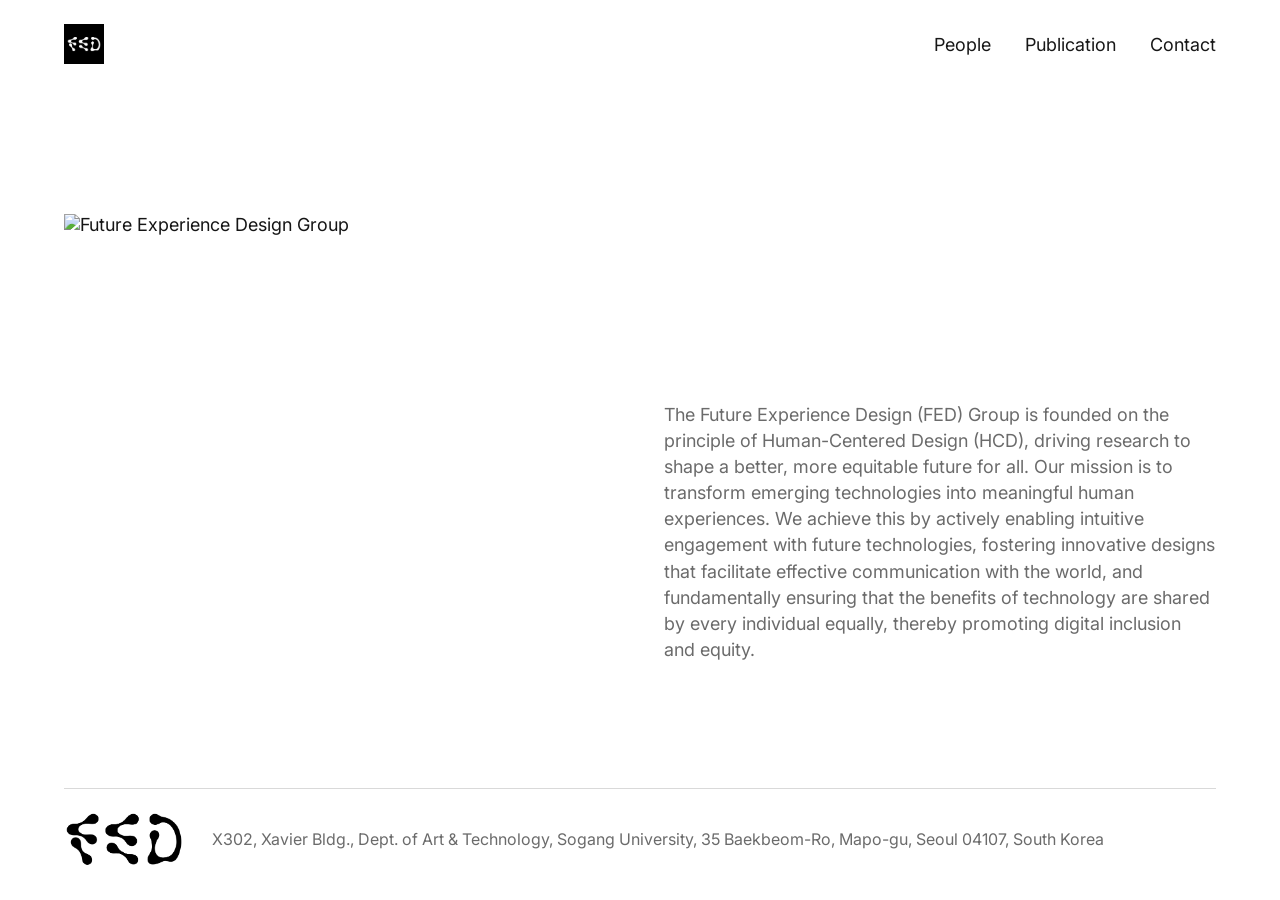
==== index.html @ fdd051d6 "Switch to logo1/logo2 and remove boxed layout" ====
<!DOCTYPE html>
<html lang="en">
  <head>
    <meta charset="UTF-8" />
    <meta name="viewport" content="width=device-width, initial-scale=1.0" />
    <title>FED Group | Home</title>
    <meta
      name="description"
      content="Future Experience Design Group homepage."
    />
    <link
      rel="stylesheet"
      href="https://fonts.googleapis.com/css2?family=Inter:wght@400;500;600&display=swap"
    />
    <link rel="stylesheet" href="./styles.css" />
  </head>
  <body>
    <div class="page-shell">
      <header class="site-header">
        <img
          class="logo-mark"
          src="./assets/logo1.png"
          alt="FED group symbol"
        />
        <nav class="nav">
          <a href="./people.html">People</a>
          <a href="./publications.html">Publication</a>
          <a href="./contact.html">Contact</a>
        </nav>
      </header>

      <main class="home-main">
        <section class="hero">
          <div class="hero-left">
            <img
              class="hero-wordmark"
              src="./assets/fed_wordmark.png"
              alt="Future Experience Design Group"
            />
          </div>
          <div class="hero-right">
            <p>
              The Future Experience Design (FED) Group is founded on the
              principle of Human-Centered Design (HCD), driving research to
              shape a better, more equitable future for all. Our mission is to
              transform emerging technologies into meaningful human experiences.
              We achieve this by actively enabling intuitive engagement with
              future technologies, fostering innovative designs that facilitate
              effective communication with the world, and fundamentally ensuring
              that the benefits of technology are shared by every individual
              equally, thereby promoting digital inclusion and equity.
            </p>
          </div>
        </section>
      </main>

      <footer class="site-footer">
        <img
          class="footer-icons"
          src="./assets/logo2.png"
          alt="FED symbols"
        />
        <p class="footer-text">
          X302, Xavier Bldg., Dept. of Art &amp; Technology, Sogang University,
          35 Baekbeom-Ro, Mapo-gu, Seoul 04107, South Korea
        </p>
      </footer>
    </div>
  </body>
</html>
---- styles.css ----
:root {
  --bg: #ffffff;
  --panel: #ffffff;
  --ink: #151515;
  --muted: #6b6b6b;
  --line: #d9d9d9;
}

* {
  box-sizing: border-box;
}

body {
  margin: 0;
  min-height: 100vh;
  font-family: "Inter", "Noto Sans KR", sans-serif;
  font-size: 18px;
  color: var(--ink);
  background: var(--bg);
}

a {
  text-decoration: none;
  color: inherit;
}

.page-shell {
  width: 100%;
  max-width: 1200px;
  margin: 0 auto;
  background: var(--panel);
  border: 0;
  border-radius: 0;
  padding: 24px 24px 16px;
}

.site-header {
  display: flex;
  align-items: center;
  justify-content: space-between;
}

.logo-mark {
  width: 40px;
  height: 40px;
  object-fit: contain;
}

.nav {
  display: flex;
  gap: 34px;
}

.nav a {
  font-size: 18px;
  color: #171717;
}

.nav a:hover {
  text-decoration: underline;
  text-underline-offset: 3px;
}

.home-main {
  min-height: 680px;
}

.hero {
  padding-top: 150px;
  display: grid;
  grid-template-columns: 1fr 1fr;
  gap: 48px;
  align-items: start;
}

.hero-title {
  margin: 0;
  max-width: 410px;
  font-size: clamp(56px, 6vw, 90px);
  line-height: 0.93;
  letter-spacing: -0.02em;
  font-weight: 700;
}

.hero-wordmark {
  width: min(100%, 560px);
  height: auto;
  display: block;
}

.hero-right p {
  margin: 188px 0 0;
  font-size: 18px;
  color: var(--muted);
  line-height: 1.45;
}

.site-footer {
  margin-top: 44px;
  padding-top: 22px;
  border-top: 1px solid var(--line);
  display: flex;
  align-items: center;
  gap: 28px;
}

.footer-icons {
  width: 120px;
  height: auto;
  object-fit: contain;
}

.footer-text {
  margin: 0;
  font-size: 16px;
  color: var(--muted);
  line-height: 1.35;
}

.section {
  width: 100%;
  max-width: 1200px;
  margin: 0 auto;
  padding: 24px;
  background: var(--panel);
  border: 0;
  border-radius: 0;
}

.section-title {
  margin: 0 0 18px;
  font-size: 42px;
}

.cards {
  display: grid;
  grid-template-columns: repeat(3, minmax(0, 1fr));
  gap: 14px;
}

.card,
.list-card {
  border: 1px solid var(--line);
  border-radius: 10px;
  padding: 14px;
  background: #fbfbfb;
}

@media (max-width: 900px) {
  .page-shell,
  .section {
    margin: 0 auto;
    padding: 16px;
  }

  .nav {
    gap: 14px;
  }

  .nav a {
    font-size: 16px;
  }

  .home-main {
    min-height: unset;
  }

  .hero {
    padding-top: 64px;
    grid-template-columns: 1fr;
    gap: 20px;
  }

  .hero-right p {
    margin-top: 0;
    font-size: 18px;
  }

  .site-footer {
    flex-direction: column;
    align-items: flex-start;
    gap: 12px;
  }

  .footer-text {
    font-size: 15px;
  }

  .cards {
    grid-template-columns: 1fr;
  }
}
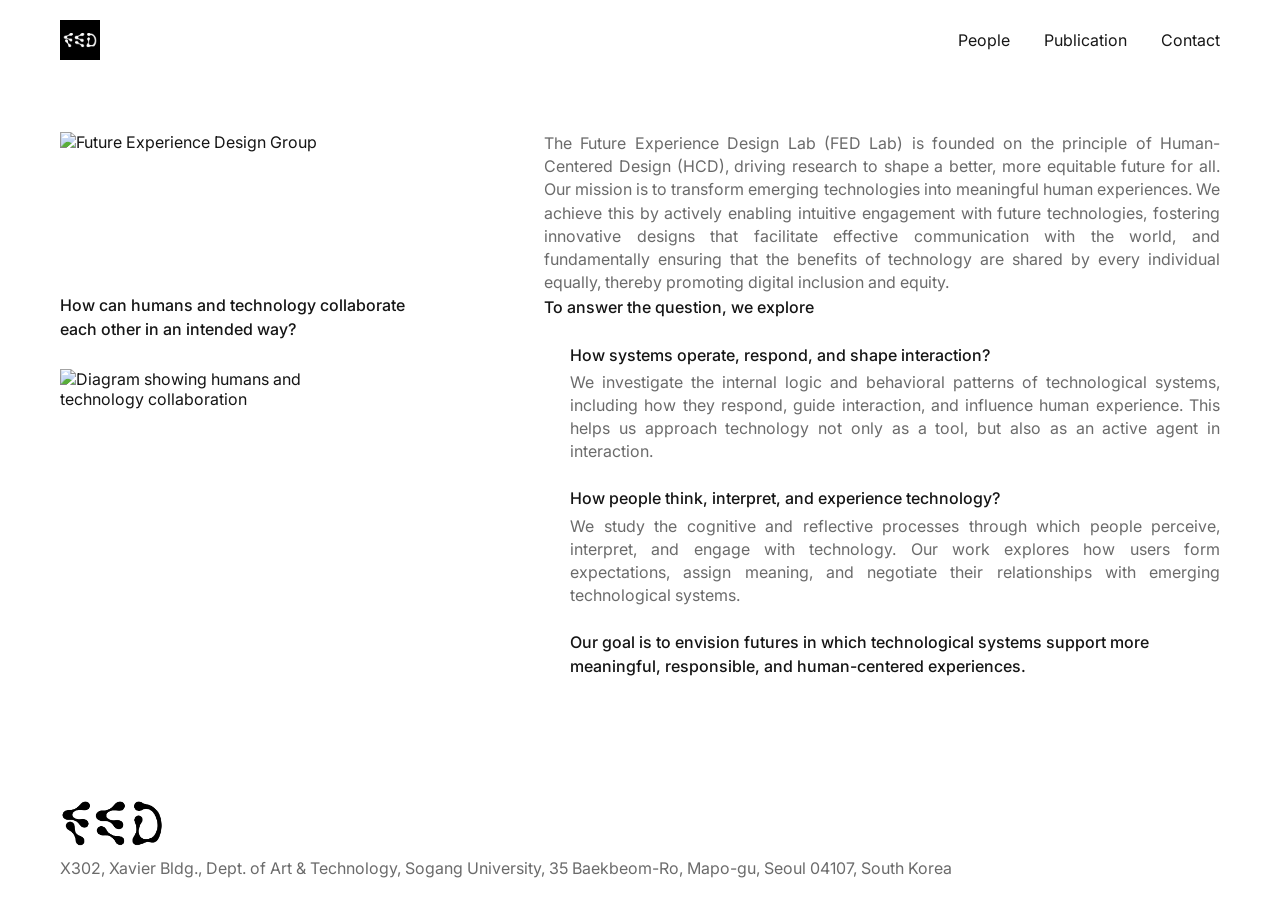
==== commit 39c72a92: "Refine homepage spacing, footer text, and explore icons" ====
--- a/index.html
+++ b/index.html
@@ -8,6 +8,7 @@
       name="description"
       content="Future Experience Design Group homepage."
     />
+    <link rel="icon" type="image/png" href="./assets/favicon.png" />
     <link
       rel="stylesheet"
       href="https://fonts.googleapis.com/css2?family=Inter:wght@400;500;600&display=swap"
@@ -17,11 +18,13 @@
   <body>
     <div class="page-shell">
       <header class="site-header">
-        <img
-          class="logo-mark"
-          src="./assets/logo1.png"
-          alt="FED group symbol"
-        />
+        <a class="logo-link" href="./index.html" aria-label="Go to homepage">
+          <img
+            class="logo-mark"
+            src="./assets/logo1.png"
+            alt="FED group symbol"
+          />
+        </a>
         <nav class="nav">
           <a href="./people.html">People</a>
           <a href="./publications.html">Publication</a>
@@ -30,17 +33,20 @@
       </header>
 
       <main class="home-main">
-        <section class="hero">
-          <div class="hero-left">
+        <section class="home-hero">
+          <div class="home-hero-wordmark">
             <img
-              class="hero-wordmark"
-              src="./assets/fed_wordmark.png"
+              class="home-wordmark-image"
+              src="./assets/Future experience design group.png"
               alt="Future Experience Design Group"
             />
           </div>
-          <div class="hero-right">
+          <div class="home-hero-line" aria-hidden="true">
+            <img src="./assets/Line.png" alt="" />
+          </div>
+          <div class="home-hero-copy">
             <p>
-              The Future Experience Design (FED) Group is founded on the
+              The Future Experience Design Lab (FED Lab) is founded on the
               principle of Human-Centered Design (HCD), driving research to
               shape a better, more equitable future for all. Our mission is to
               transform emerging technologies into meaningful human experiences.
@@ -52,9 +58,66 @@
             </p>
           </div>
         </section>
+
+        <section class="home-explore">
+          <div class="home-explore-question">
+            <h2>
+              How can humans and technology collaborate each other in an
+              intended way?
+            </h2>
+            <img
+              class="home-diagram-image"
+              src="./assets/Diagram.png"
+              alt="Diagram showing humans and technology collaboration"
+            />
+          </div>
+          <div class="home-explore-line" aria-hidden="true">
+            <img src="./assets/Line.png" alt="" />
+          </div>
+          <div class="home-explore-copy">
+            <h2>To answer the question, we explore</h2>
+
+            <article class="home-explore-item">
+              <h3>
+                <img src="./assets/logo 03.png" alt="" />
+                How systems operate, respond, and shape interaction?
+              </h3>
+              <p>
+                We investigate the internal logic and behavioral patterns of
+                technological systems, including how they respond, guide
+                interaction, and influence human experience. This helps us
+                approach technology not only as a tool, but also as an active
+                agent in interaction.
+              </p>
+            </article>
+
+            <article class="home-explore-item">
+              <h3>
+                <img src="./assets/logo 01.png" alt="" />
+                How people think, interpret, and experience technology?
+              </h3>
+              <p>
+                We study the cognitive and reflective processes through which
+                people perceive, interpret, and engage with technology. Our
+                work explores how users form expectations, assign meaning, and
+                negotiate their relationships with emerging technological
+                systems.
+              </p>
+            </article>
+
+            <article class="home-explore-item home-explore-item-goal">
+              <h3>
+                <img src="./assets/logo 0.png" alt="" />
+                Our goal is to envision futures in which technological systems
+                support more meaningful, responsible, and human-centered
+                experiences.
+              </h3>
+            </article>
+          </div>
+        </section>
       </main>
 
-      <footer class="site-footer">
+      <footer class="site-footer site-footer-home">
         <img
           class="footer-icons"
           src="./assets/logo2.png"
--- a/styles.css
+++ b/styles.css
@@ -4,19 +4,38 @@
   --ink: #151515;
   --muted: #6b6b6b;
   --line: #d9d9d9;
+  --shell-pad-top: 20px;
+  --shell-pad-x: 20px;
+  --shell-pad-bottom: 20px;
+  --home-edge-gap: clamp(56px, 8vh, 92px);
+  --home-section-gap: clamp(52px, 8vh, 84px);
+  --footer-gap: 22px;
 }
 
 * {
   box-sizing: border-box;
 }
 
+img {
+  max-width: 100%;
+}
+
 body {
   margin: 0;
   min-height: 100vh;
   font-family: "Inter", "Noto Sans KR", sans-serif;
-  font-size: 18px;
+  font-size: 16px;
   color: var(--ink);
   background: var(--bg);
+}
+
+html,
+body,
+button,
+input,
+select,
+textarea {
+  font-family: "Inter", "Noto Sans KR", sans-serif;
 }
 
 a {
@@ -31,7 +50,10 @@
   background: var(--panel);
   border: 0;
   border-radius: 0;
-  padding: 24px 24px 16px;
+  padding: var(--shell-pad-top) var(--shell-pad-x) var(--shell-pad-bottom);
+  min-height: 100vh;
+  display: flex;
+  flex-direction: column;
 }
 
 .site-header {
@@ -46,13 +68,17 @@
   object-fit: contain;
 }
 
+.logo-link {
+  display: inline-flex;
+}
+
 .nav {
   display: flex;
   gap: 34px;
 }
 
 .nav a {
-  font-size: 18px;
+  font-size: 16px;
   color: #171717;
 }
 
@@ -61,15 +87,28 @@
   text-underline-offset: 3px;
 }
 
+.nav a.active {
+  text-decoration: underline;
+  text-underline-offset: 3px;
+}
+
 .home-main {
-  min-height: 680px;
+  flex: 1;
+  min-height: 0;
+  padding-top: var(--home-edge-gap);
+  padding-bottom: var(--home-edge-gap);
+}
+
+.contact-main {
+  min-height: unset;
+  padding-bottom: 36px;
 }
 
 .hero {
-  padding-top: 150px;
+  padding-top: 110px;
   display: grid;
   grid-template-columns: 1fr 1fr;
-  gap: 48px;
+  gap: 38px;
   align-items: start;
 }
 
@@ -83,29 +122,153 @@
 }
 
 .hero-wordmark {
-  width: min(100%, 560px);
+  width: min(100%, 500px);
   height: auto;
   display: block;
 }
 
 .hero-right p {
-  margin: 188px 0 0;
-  font-size: 18px;
+  margin: 138px 0 0;
+  font-size: 16px;
   color: var(--muted);
   line-height: 1.45;
 }
 
-.site-footer {
-  margin-top: 44px;
-  padding-top: 22px;
-  border-top: 1px solid var(--line);
+.home-hero,
+.home-explore {
+  display: grid;
+  grid-template-columns: 356px 128px minmax(0, 1fr);
+  align-items: start;
+  column-gap: 0;
+}
+
+.home-hero {
+  padding-top: 0;
+}
+
+.home-hero-wordmark {
+  padding-top: 0;
+}
+
+.home-wordmark-image {
+  width: min(100%, 356px);
+  height: auto;
+  display: block;
+}
+
+.home-hero-line,
+.home-explore-line {
+  padding-top: 6px;
   display: flex;
+  justify-content: center;
+}
+
+.home-hero-line img,
+.home-explore-line img {
+  width: 79px;
+  height: auto;
+  display: block;
+}
+
+.home-hero-copy p {
+  margin: 0;
+  color: var(--muted);
+  font-size: 16px;
+  line-height: 1.45;
+  text-align: justify;
+}
+
+.home-explore {
+  margin-top: 0;
+}
+
+.home-explore-question h2,
+.home-explore-copy h2 {
+  margin: 0;
+  font-size: 16px;
+  line-height: 1.45;
+  font-weight: 500;
+  color: var(--ink);
+}
+
+.home-explore-question h2 {
+  max-width: 364px;
+}
+
+.home-diagram-image {
+  display: block;
+  width: min(100%, 315px);
+  height: auto;
+  margin-top: 28px;
+}
+
+.home-explore-copy {
+  padding-top: 2px;
+}
+
+.home-explore-item {
+  margin-top: 24px;
+}
+
+.home-explore-item h3 {
+  margin: 0;
+  display: flex;
+  align-items: flex-start;
+  gap: 10px;
+  font-size: 16px;
+  line-height: 1.45;
+  font-weight: 500;
+}
+
+.home-explore-item h3 img {
+  width: 16px;
+  height: 16px;
+  margin-top: 3px;
+  object-fit: contain;
+  flex: 0 0 auto;
+}
+
+.home-explore-item p {
+  margin: 4px 0 0 26px;
+  color: var(--muted);
+  font-size: 16px;
+  line-height: 1.45;
+  text-align: justify;
+}
+
+.home-explore-item-goal h3 {
+  font-weight: 500;
+}
+
+.site-footer-home {
+  border-top: 1px solid #ececec;
+  padding-top: var(--footer-gap);
+  flex-direction: row;
   align-items: center;
   gap: 28px;
 }
 
+.site-footer-home .footer-icons {
+  width: 104px;
+}
+
+.site-footer-home .footer-text {
+  max-width: none;
+  white-space: nowrap;
+  font-size: clamp(10px, 1.28vw, 16px);
+}
+
+.site-footer {
+  padding-top: 17px;
+  border-top: 0;
+  display: flex;
+  flex-direction: column;
+  align-items: flex-start;
+  gap: 10px;
+}
+
 .footer-icons {
-  width: 120px;
+  width: 84px;
   height: auto;
   object-fit: contain;
 }
@@ -119,9 +282,8 @@
 
 .section {
   width: 100%;
-  max-width: 1200px;
-  margin: 0 auto;
-  padding: 24px;
+  margin: 0;
+  padding: 28px 0 0;
   background: var(--panel);
   border: 0;
   border-radius: 0;
@@ -129,7 +291,225 @@
 
 .section-title {
   margin: 0 0 18px;
-  font-size: 42px;
+  font-size: 16px;
+  font-weight: 600;
+}
+
+.page-content {
+  padding-top: 26px;
+  flex: 1;
+}
+
+.tab-gap {
+  padding-top: 78px;
+}
+
+.pubs-wrap {
+  display: flex;
+  flex-direction: column;
+  gap: 28px;
+  max-width: 980px;
+  margin: 0 auto;
+  width: 100%;
+}
+
+.pub-year {
+  border-top: 0;
+  padding-top: 0;
+  display: block;
+}
+
+.pub-year h2 {
+  margin: 0 0 14px;
+  font-size: 20px;
+  font-weight: 700;
+}
+
+.pub-year ul {
+  margin: 0;
+  padding: 0;
+  list-style: none;
+}
+
+.pub-year li {
+  margin: 0;
+  color: #323232;
+  font-size: 16px;
+  line-height: 1.48;
+}
+
+.pub-entry {
+  margin: 0 0 18px;
+}
+
+.pub-entry:last-child {
+  margin-bottom: 0;
+}
+
+.pub-entry-title,
+.pub-entry-authors,
+.pub-entry-venue {
+  margin: 0 0 4px;
+  font-size: 16px;
+  line-height: 1.45;
+}
+
+.pub-entry-title {
+  font-weight: 600;
+}
+
+.pub-entry-authors {
+  color: #222;
+}
+
+.pub-entry-venue {
+  color: var(--muted);
+  margin-bottom: 0;
+}
+
+.pub-source {
+  margin-top: 8px;
+  color: var(--muted);
+  font-size: 16px;
+}
+
+.people-grid {
+  display: grid;
+  grid-template-columns: repeat(4, minmax(160px, 220px));
+  justify-content: center;
+  gap: 20px;
+}
+
+.member-card {
+  width: 100%;
+  text-align: center;
+}
+
+.member-card h3 {
+  margin: 6px 0 3px;
+  font-size: 16px;
+  font-weight: 700;
+}
+
+@media (max-width: 680px) {
+  .page-shell {
+    --shell-pad-top: 18px;
+    --shell-pad-x: 16px;
+    --shell-pad-bottom: 18px;
+    --home-edge-gap: 42px;
+    --home-section-gap: 38px;
+    --footer-gap: 18px;
+  }
+
+  .site-header {
+    align-items: flex-start;
+    gap: 18px;
+  }
+
+  .nav {
+    gap: 18px;
+    flex-wrap: wrap;
+    justify-content: flex-end;
+  }
+
+  .hero {
+    padding-top: 48px;
+  }
+
+  .hero-wordmark {
+    width: min(100%, 300px);
+  }
+
+  .footer-text {
+    font-size: 15px;
+  }
+}
+
+.member-card p {
+  margin: 0;
+  color: var(--muted);
+  font-size: 16px;
+}
+
+.member-photo {
+  width: 82%;
+  aspect-ratio: 1 / 1;
+  border: 1px solid #cfcfcf;
+  background: #fafafa;
+  margin: 0 auto;
+  overflow: hidden;
+}
+
+.member-photo.empty {
+  background: linear-gradient(135deg, #f4f4f4 0%, #fcfcfc 100%);
+}
+
+.member-photo img {
+  width: 100%;
+  height: 100%;
+  object-fit: cover;
+  display: block;
+}
+
+.contact-hero {
+  padding-top: 74px;
+  display: grid;
+  grid-template-columns: 1fr 1fr;
+  gap: 42px;
+  align-items: start;
+}
+
+.contact-lede {
+  margin: 0 0 0 -3px;
+  max-width: 560px;
+  font-size: 36px;
+  line-height: 1.05;
+  font-weight: 700;
+  letter-spacing: -0.03em;
+  padding-left: 0;
+}
+
+.contact-line-one,
+.contact-line-two {
+  display: block;
+  white-space: nowrap;
+}
+
+
+.contact-copy p {
+  margin: 0 0 12px;
+  color: var(--muted);
+  font-size: 16px;
+  line-height: 1.45;
+}
+
+.contact-copy {
+  margin-top: 0;
+}
+
+.contact-reach-title {
+  margin: 0 0 18px;
+  font-size: 24px;
+  line-height: 1.1;
+  font-weight: 700;
+  color: var(--ink);
+  display: inline-flex;
+  align-items: center;
+  gap: 10px;
+}
+
+.contact-reach-title .contact-card-icon {
+  width: 1em;
+  height: 1em;
+}
+
+.contact-copy p:last-child {
+  margin-bottom: 0;
+}
+
+.contact-copy a {
+  text-decoration: underline;
+  text-underline-offset: 2px;
 }
 
 .cards {
@@ -147,46 +527,239 @@
 }
 
 @media (max-width: 900px) {
-  .page-shell,
+  .page-shell {
+    margin: 0 auto;
+  }
+
   .section {
     margin: 0 auto;
-    padding: 16px;
+    padding: 10px 0 0;
+  }
+
+  .section.tab-gap {
+    padding-top: 96px;
   }
 
   .nav {
-    gap: 14px;
+    gap: 12px;
   }
 
   .nav a {
-    font-size: 16px;
+    font-size: 15px;
   }
 
   .home-main {
     min-height: unset;
   }
 
-  .hero {
-    padding-top: 64px;
+  .home-hero,
+  .home-explore {
     grid-template-columns: 1fr;
-    gap: 20px;
-  }
-
-  .hero-right p {
-    margin-top: 0;
-    font-size: 18px;
-  }
-
-  .site-footer {
+    row-gap: 18px;
+  }
+
+  .home-hero-line,
+  .home-explore-line {
+    display: none;
+  }
+
+  .home-hero-copy p,
+  .home-explore-copy,
+  .home-explore-question h2 {
+    max-width: none;
+  }
+
+  .home-hero-copy p,
+  .home-explore-item p {
+    text-align: left;
+  }
+
+  .home-diagram-image {
+    width: min(100%, 280px);
+    margin-top: 22px;
+  }
+
+  .site-footer-home {
     flex-direction: column;
     align-items: flex-start;
     gap: 12px;
   }
 
+  .site-footer-home .footer-text {
+    white-space: nowrap;
+    font-size: clamp(10px, 1.9vw, 14px);
+  }
+
+  .contact-main {
+    padding-bottom: 26px;
+  }
+
+  .site-footer {
+    gap: 12px;
+  }
+
   .footer-text {
-    font-size: 15px;
+    font-size: 14px;
   }
 
   .cards {
     grid-template-columns: 1fr;
   }
-}
+
+  .people-grid {
+    grid-template-columns: repeat(2, minmax(160px, 220px));
+    justify-content: center;
+    gap: 14px;
+  }
+
+  .member-card {
+    max-width: 100%;
+  }
+
+  .member-photo {
+    width: 80%;
+  }
+
+  .pub-year {
+    display: block;
+  }
+
+  .contact-hero {
+    padding-top: 42px;
+    grid-template-columns: 1fr;
+    gap: 20px;
+  }
+
+  .contact-lede {
+    margin-left: 0;
+    max-width: none;
+    font-size: 24px;
+    line-height: 1.1;
+  }
+
+  .contact-copy {
+    margin-top: 0;
+  }
+
+  .contact-reach-title {
+    font-size: 22px;
+    margin-bottom: 14px;
+  }
+
+  .pub-entry {
+    margin-bottom: 16px;
+  }
+}
+
+@media (max-width: 680px) {
+  .logo-mark {
+    width: 34px;
+    height: 34px;
+  }
+
+  .nav {
+    gap: 10px;
+  }
+
+  .nav a {
+    font-size: 14px;
+  }
+
+  .home-hero {
+    padding-top: 0;
+  }
+
+  .home-wordmark-image {
+    width: min(100%, 290px);
+  }
+
+  .home-explore {
+    margin-top: 0;
+  }
+
+  .home-diagram-image {
+    width: min(100%, 250px);
+  }
+
+  .home-explore-question h2,
+  .home-explore-copy h2,
+  .home-explore-item h3,
+  .home-explore-item p,
+  .home-hero-copy p {
+    font-size: 15px;
+    line-height: 1.42;
+  }
+
+  .site-footer-home .footer-icons {
+    width: 92px;
+  }
+
+  .site-footer-home .footer-text {
+    font-size: clamp(9px, 2.5vw, 12px);
+  }
+
+  .section.tab-gap {
+    padding-top: 92px;
+  }
+
+  .contact-main {
+    padding-bottom: 20px;
+  }
+
+  .people-grid {
+    grid-template-columns: 1fr;
+    gap: 18px;
+  }
+
+  .member-photo {
+    width: min(78%, 220px);
+  }
+
+  .pub-year h2 {
+    font-size: 18px;
+    margin-bottom: 10px;
+  }
+
+  .pub-entry-title,
+  .pub-entry-authors,
+  .pub-entry-venue {
+    font-size: 15px;
+    line-height: 1.42;
+  }
+
+  .contact-lede {
+    font-size: 20px;
+    line-height: 1.1;
+  }
+
+  .contact-reach-title {
+    font-size: 20px;
+  }
+
+  .contact-copy p {
+    font-size: 15px;
+    line-height: 1.42;
+  }
+}
+
+@media (max-width: 540px) {
+  .site-header {
+    align-items: flex-start;
+    gap: 10px;
+  }
+
+  .nav {
+    flex-wrap: wrap;
+    justify-content: flex-end;
+    gap: 8px 12px;
+    max-width: 76%;
+  }
+
+  .hero {
+    padding-top: 34px;
+  }
+
+  .hero-wordmark {
+    width: min(100%, 420px);
+  }
+}
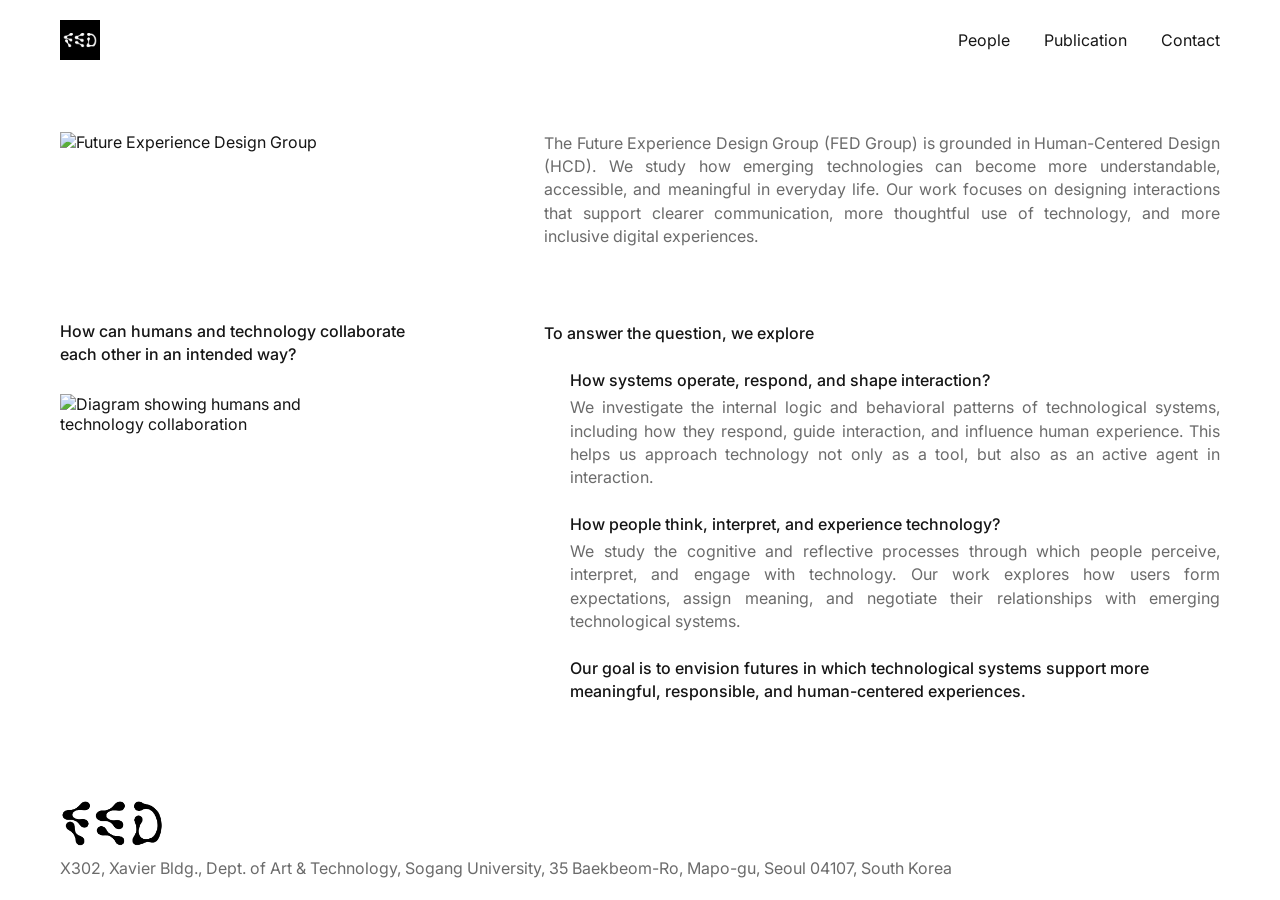
==== commit c99e0808: "Refine homepage intro and justify contact copy" ====
--- a/index.html
+++ b/index.html
@@ -46,15 +46,12 @@
           </div>
           <div class="home-hero-copy">
             <p>
-              The Future Experience Design Lab (FED Lab) is founded on the
-              principle of Human-Centered Design (HCD), driving research to
-              shape a better, more equitable future for all. Our mission is to
-              transform emerging technologies into meaningful human experiences.
-              We achieve this by actively enabling intuitive engagement with
-              future technologies, fostering innovative designs that facilitate
-              effective communication with the world, and fundamentally ensuring
-              that the benefits of technology are shared by every individual
-              equally, thereby promoting digital inclusion and equity.
+              The Future Experience Design Group (FED Group) is grounded in
+              Human-Centered Design (HCD). We study how emerging technologies
+              can become more understandable, accessible, and meaningful in
+              everyday life. Our work focuses on designing interactions that
+              support clearer communication, more thoughtful use of technology,
+              and more inclusive digital experiences.
             </p>
           </div>
         </section>
--- a/styles.css
+++ b/styles.css
@@ -179,7 +179,7 @@
 }
 
 .home-explore {
-  margin-top: 0;
+  margin-top: var(--home-edge-gap);
 }
 
 .home-explore-question h2,
@@ -481,6 +481,7 @@
   color: var(--muted);
   font-size: 16px;
   line-height: 1.45;
+  text-align: justify;
 }
 
 .contact-copy {
@@ -674,7 +675,7 @@
   }
 
   .home-explore {
-    margin-top: 0;
+    margin-top: var(--home-edge-gap);
   }
 
   .home-diagram-image {
